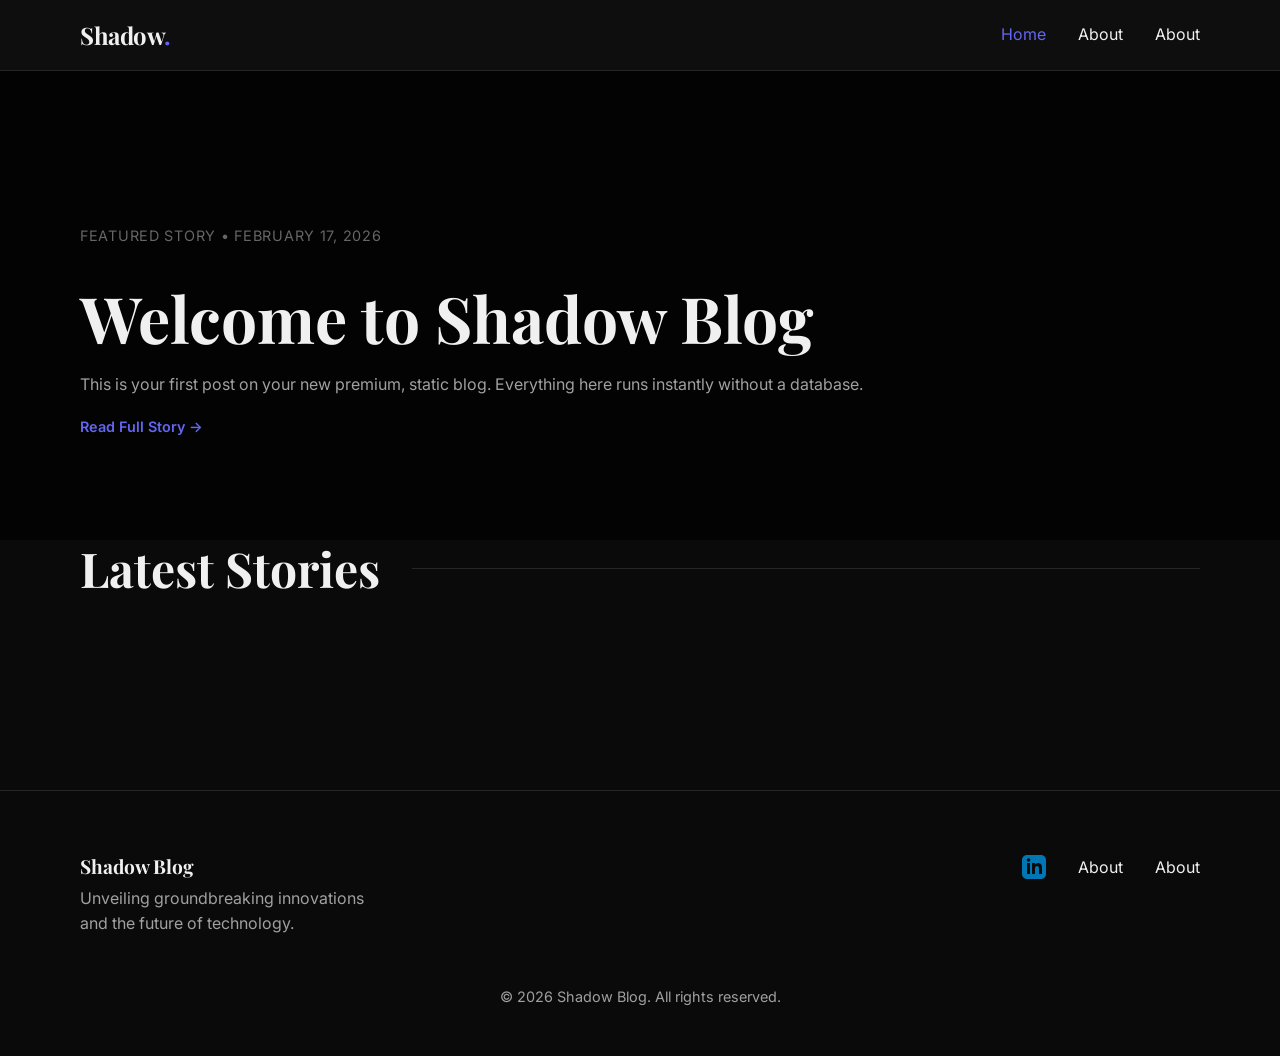
==== public/index.html @ 0c50e8e6 "Remove Admin Panel and cleanup legacy files for security" ====
<!DOCTYPE html>
<html lang="en">

<head>
    <meta charset="UTF-8">
    <meta name="viewport" content="width=device-width, initial-scale=1.0">
    <title>Shadow Blog | Premium Tech Insights</title>
    <meta name="description"
        content="A premium tech magazine featuring the latest insights on software development, design, and innovation.">

    <!-- Google Fonts -->
    <link rel="preconnect" href="https://fonts.googleapis.com">
    <link rel="preconnect" href="https://fonts.gstatic.com" crossorigin>
    <link
        href="https://fonts.googleapis.com/css2?family=Inter:wght@300;400;500;600&family=Playfair+Display:wght@400;600;700&display=swap"
        rel="stylesheet">

    <!-- Styles -->
    <link rel="stylesheet" href="css/styles.css">
    <link rel="icon" type="image/svg+xml" href="assets/logo.svg">
</head>

<body>

    <!-- Navigation -->
    <nav class="navbar">
        <div class="container nav-container">
            <a href="index.html" class="logo">Shadow<span class="accent">.</span></a>

            <button class="mobile-menu-btn" aria-label="Toggle menu">
                <span></span>
                <span></span>
                <span></span>
            </button>

            <ul class="nav-links">
                <li><a href="index.html" class="active">Home</a></li>
                <li><a href="about.html">About</a></li>
                <li><a href="about.html">About</a></li>
            </ul>
        </div>
    </nav>

    <!-- Hero Section (Featured Post) -->
    <header class="hero" id="hero-section">
        <!-- Content injected by JS -->
        <div class="container hero-placeholder">
            <div class="skeleton-hero"></div>
        </div>
    </header>

    <!-- Main Content -->
    <main class="container">
        <div class="section-header">
            <h2>Latest Stories</h2>
            <div class="divider"></div>
        </div>

        <div class="posts-grid" id="posts-grid">
            <!-- Posts injected by JS -->
            <div class="skeleton-card"></div>
            <div class="skeleton-card"></div>
            <div class="skeleton-card"></div>
        </div>
    </main>

    <!-- Footer -->
    <footer>
        <div class="container footer-content">
            <div class="footer-brand">
                <h3>Shadow Blog</h3>
                <p style="max-width: 300px;">Unveiling groundbreaking innovations and the future of technology.</p>
            </div>
            <div class="footer-links" style="align-items: center;">
                <a href="https://www.linkedin.com/in/king-chris-a3b8aa333" target="_blank"
                    aria-label="LinkedIn Profile">
                    <img src="assets/linkedin.svg" alt="LinkedIn" style="width: 24px; height: 24px;">
                </a>
                <a href="about.html">About</a>
                <a href="about.html">About</a>
            </div>
        </div>
        <div class="footer-bottom">
            <p>&copy; 2026 Shadow Blog. All rights reserved.</p>
        </div>
    </footer>

    <!-- Scripts -->
    <script src="js/main.js"></script>
</body>

</html>
---- public/css/styles.css ----
/* 
========================================
   Shadow Blog - Premium Design System
========================================
*/

:root {
    /* Colors - Slick Dark Mode */
    --bg-primary: #0a0a0a;
    /* Darker, deeper black */
    --bg-secondary: #141414;
    --bg-card: #111111;

    --text-primary: #f0f0f0;
    /* Brighter white */
    --text-secondary: #a0a0a0;
    /* Crisp gray */
    --text-muted: #666666;

    --accent: #6366f1;
    /* Modern Indigo/Blurple */
    --accent-hover: #818cf8;

    --border-color: #262626;

    /* Typography */
    --font-heading: 'Playfair Display', serif;
    --font-body: 'Inter', sans-serif;

    /* Spacing */
    --container-max: 1200px;
    --spacing-xs: 0.5rem;
    /* 8px */
    --spacing-sm: 1rem;
    /* 16px */
    --spacing-md: 2rem;
    /* 32px */
    --spacing-lg: 4rem;
    /* 64px */
    --spacing-xl: 8rem;
    /* 128px */

    /* Transitions */
    --transition-fast: 0.2s ease;
    --transition-smooth: 0.4s cubic-bezier(0.16, 1, 0.3, 1);
}

/* Reset & Base */
*,
*::before,
*::after {
    box-sizing: border-box;
    margin: 0;
    padding: 0;
}

body {
    background-color: var(--bg-primary);
    color: var(--text-primary);
    font-family: var(--font-body);
    line-height: 1.6;
    -webkit-font-smoothing: antialiased;
}

img {
    max-width: 100%;
    display: block;
}

a {
    text-decoration: none;
    color: inherit;
    transition: color var(--transition-fast);
}

ul {
    list-style: none;
}

/* Typography */
h1,
h2,
h3,
h4,
h5,
h6 {
    font-family: var(--font-heading);
    font-weight: 700;
    line-height: 1.2;
    color: var(--text-primary);
}

h1 {
    font-size: clamp(2.5rem, 5vw, 4rem);
}

h2 {
    font-size: clamp(2rem, 4vw, 3rem);
}

h3 {
    font-size: 1.5rem;
}

p {
    color: var(--text-secondary);
    margin-bottom: var(--spacing-sm);
}

/* Layout */
.container {
    width: 90%;
    max-width: var(--container-max);
    margin: 0 auto;
    padding: 0 var(--spacing-sm);
}

/* Navigation */
.navbar {
    position: fixed;
    top: 0;
    left: 0;
    width: 100%;
    background: rgba(15, 15, 15, 0.95);
    backdrop-filter: blur(10px);
    border-bottom: 1px solid var(--border-color);
    z-index: 1000;
    padding: var(--spacing-sm) 0;
}

.nav-container {
    display: flex;
    justify-content: space-between;
    align-items: center;
}

.logo {
    font-family: var(--font-heading);
    font-size: 1.5rem;
    font-weight: 700;
    letter-spacing: -0.02em;
}

.logo .accent {
    color: var(--accent);
}

.nav-links {
    display: flex;
    gap: var(--spacing-md);
    align-items: center;
}

.nav-links a:hover,
.nav-links a.active {
    color: var(--accent);
}

.btn-primary {
    background: var(--accent);
    color: white;
    padding: 0.6rem 1.2rem;
    border-radius: 4px;
    font-weight: 500;
    font-size: 0.9rem;
    transition: background var(--transition-fast);
}

.btn-primary:hover {
    background: var(--accent-hover);
    color: white;
}

/* Mobile Menu */
.mobile-menu-btn {
    display: none;
    background: none;
    border: none;
    cursor: pointer;
    flex-direction: column;
    gap: 6px;
}

.mobile-menu-btn span {
    display: block;
    width: 24px;
    height: 2px;
    background-color: var(--text-primary);
}

/* Hero Section */
.hero {
    padding: calc(var(--spacing-xl) + 60px) 0 var(--spacing-lg);
    min-height: 60vh;
    display: flex;
    align-items: center;
}

.hero-content h1 {
    margin-bottom: var(--spacing-sm);
}

.hero-meta {
    font-size: 0.9rem;
    color: var(--text-muted);
    margin-bottom: var(--spacing-md);
    text-transform: uppercase;
    letter-spacing: 0.05em;
}

/* Posts Grid */
.section-header {
    margin-bottom: var(--spacing-lg);
    display: flex;
    align-items: center;
    gap: var(--spacing-md);
}

.divider {
    height: 1px;
    background: var(--border-color);
    flex-grow: 1;
}

.posts-grid {
    display: grid;
    grid-template-columns: repeat(auto-fill, minmax(320px, 1fr));
    gap: var(--spacing-md);
    margin-bottom: var(--spacing-xl);
}

/* Post Card */
.post-card {
    background: var(--bg-card);
    border: 1px solid var(--border-color);
    border-radius: 8px;
    overflow: hidden;
    transition: transform var(--transition-smooth), box-shadow var(--transition-smooth);
    display: flex;
    flex-direction: column;
    height: 100%;
}

.post-card:hover {
    transform: translateY(-5px);
    box-shadow: 0 10px 30px rgba(0, 0, 0, 0.5);
    border-color: var(--accent);
}

.post-image-container {
    padding-top: 56.25%;
    /* 16:9 Aspect Ratio */
    position: relative;
    overflow: hidden;
}

.post-image {
    position: absolute;
    top: 0;
    left: 0;
    width: 100%;
    height: 100%;
    object-fit: cover;
    transition: transform var(--transition-smooth);
}

.post-card:hover .post-image {
    transform: scale(1.05);
}

.post-content {
    padding: var(--spacing-md);
    flex-grow: 1;
    display: flex;
    flex-direction: column;
}

.post-date {
    font-size: 0.8rem;
    color: var(--text-muted);
    margin-bottom: var(--spacing-xs);
}

.post-title {
    font-size: 1.4rem;
    margin-bottom: var(--spacing-sm);
    line-height: 1.3;
}

.post-excerpt {
    font-size: 0.95rem;
    color: var(--text-secondary);
    margin-bottom: var(--spacing-md);
    display: -webkit-box;
    -webkit-line-clamp: 3;
    line-clamp: 3;
    -webkit-box-orient: vertical;
    overflow: hidden;
    flex-grow: 1;
}

.read-more {
    font-weight: 600;
    font-size: 0.9rem;
    color: var(--accent);
    display: inline-flex;
    align-items: center;
    gap: 4px;
}

.read-more::after {
    content: '→';
    transition: transform var(--transition-fast);
}

.read-more:hover::after {
    transform: translateX(4px);
}

/* Footer */
footer {
    border-top: 1px solid var(--border-color);
    padding: var(--spacing-lg) 0 var(--spacing-md);
    margin-top: auto;
}

.footer-content {
    display: flex;
    justify-content: space-between;
    align-items: flex-start;
    margin-bottom: var(--spacing-md);
}

.footer-brand h3 {
    font-size: 1.2rem;
    margin-bottom: var(--spacing-xs);
}

.footer-links {
    display: flex;
    gap: var(--spacing-md);
}

.footer-bottom {
    text-align: center;
    color: var(--text-muted);
    font-size: 0.9rem;
    margin-top: var(--spacing-md);
}

/* Loading Skeletons */
.skeleton-card {
    height: 400px;
    background: linear-gradient(90deg, var(--bg-card) 25%, var(--bg-secondary) 50%, var(--bg-card) 75%);
    background-size: 200% 100%;
    animation: loading 1.5s infinite;
    border-radius: 8px;
}

@keyframes loading {
    0% {
        background-position: 200% 0;
    }

    100% {
        background-position: -200% 0;
    }
}

/* Form Styles (Shared) */
.form-group {
    margin-bottom: var(--spacing-md);
}

.form-label {
    display: block;
    margin-bottom: var(--spacing-xs);
    color: var(--text-secondary);
    font-size: 0.9rem;
}

.form-input,
.form-textarea {
    width: 100%;
    background: var(--bg-secondary);
    border: 1px solid var(--border-color);
    padding: var(--spacing-sm);
    color: var(--text-primary);
    border-radius: 4px;
    font-family: var(--font-body);
    font-size: 1rem;
    transition: border-color var(--transition-fast);
}

.form-input:focus,
.form-textarea:focus {
    outline: none;
    border-color: var(--accent);
}

/* Responsive */
@media (max-width: 768px) {
    .nav-links {
        display: none;
        /* Hide for now, JS will toggle */
        position: absolute;
        top: 100%;
        left: 0;
        width: 100%;
        background: var(--bg-card);
        flex-direction: column;
        padding: var(--spacing-md);
        border-bottom: 1px solid var(--border-color);
    }

    .nav-links.open {
        display: flex;
    }

    .mobile-menu-btn {
        display: flex;
    }

    h1 {
        font-size: 2.5rem;
    }
}
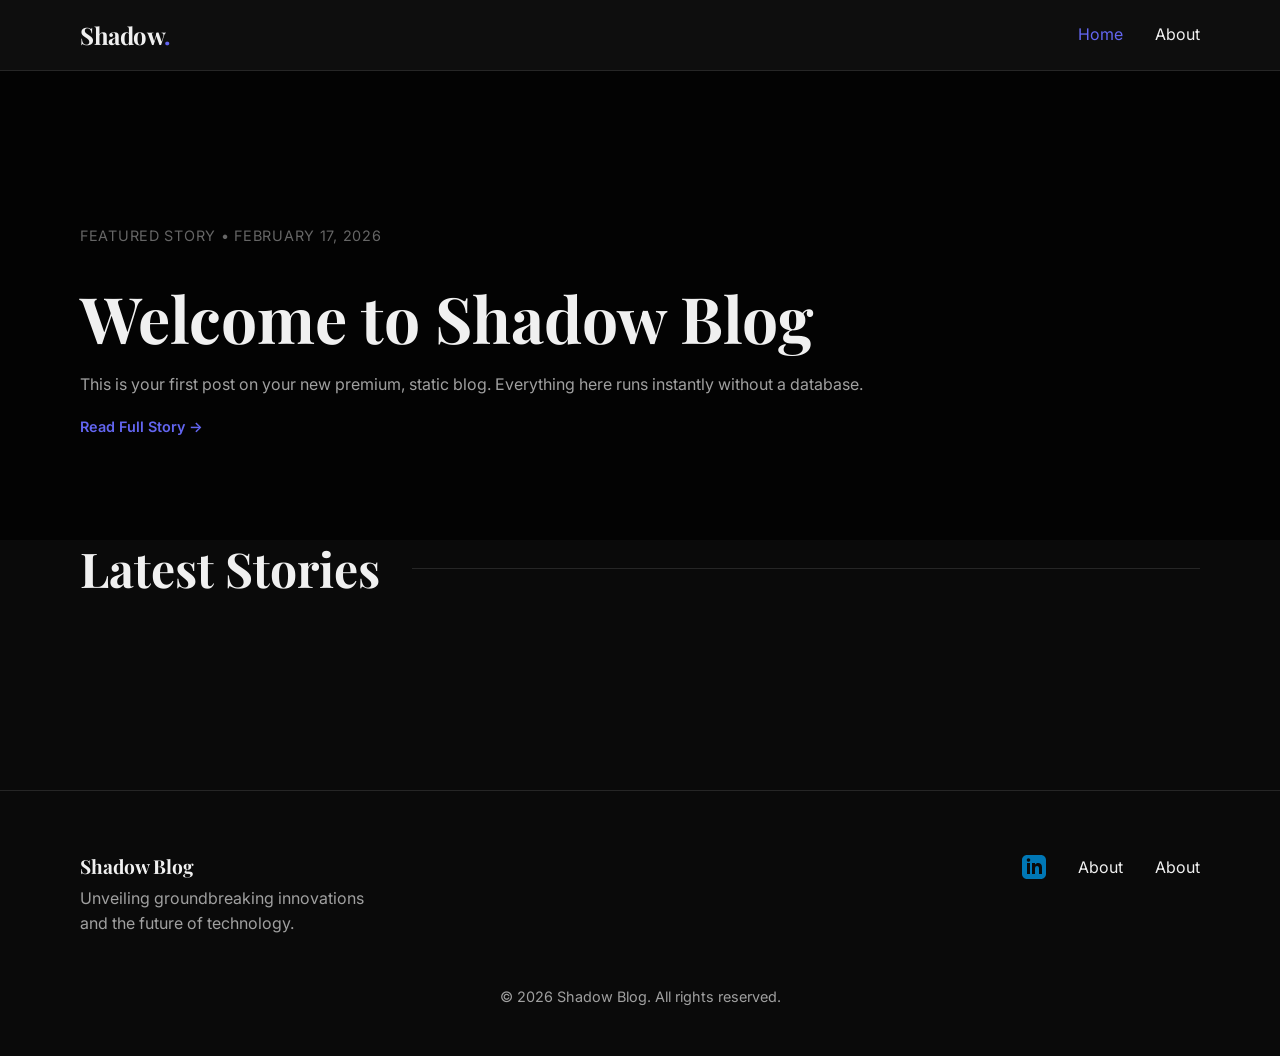
==== commit ea915bb4: "Fix duplicate navigation links" ====
--- a/public/index.html
+++ b/public/index.html
@@ -35,7 +35,6 @@
 
             <ul class="nav-links">
                 <li><a href="index.html" class="active">Home</a></li>
-                <li><a href="about.html">About</a></li>
                 <li><a href="about.html">About</a></li>
             </ul>
         </div>
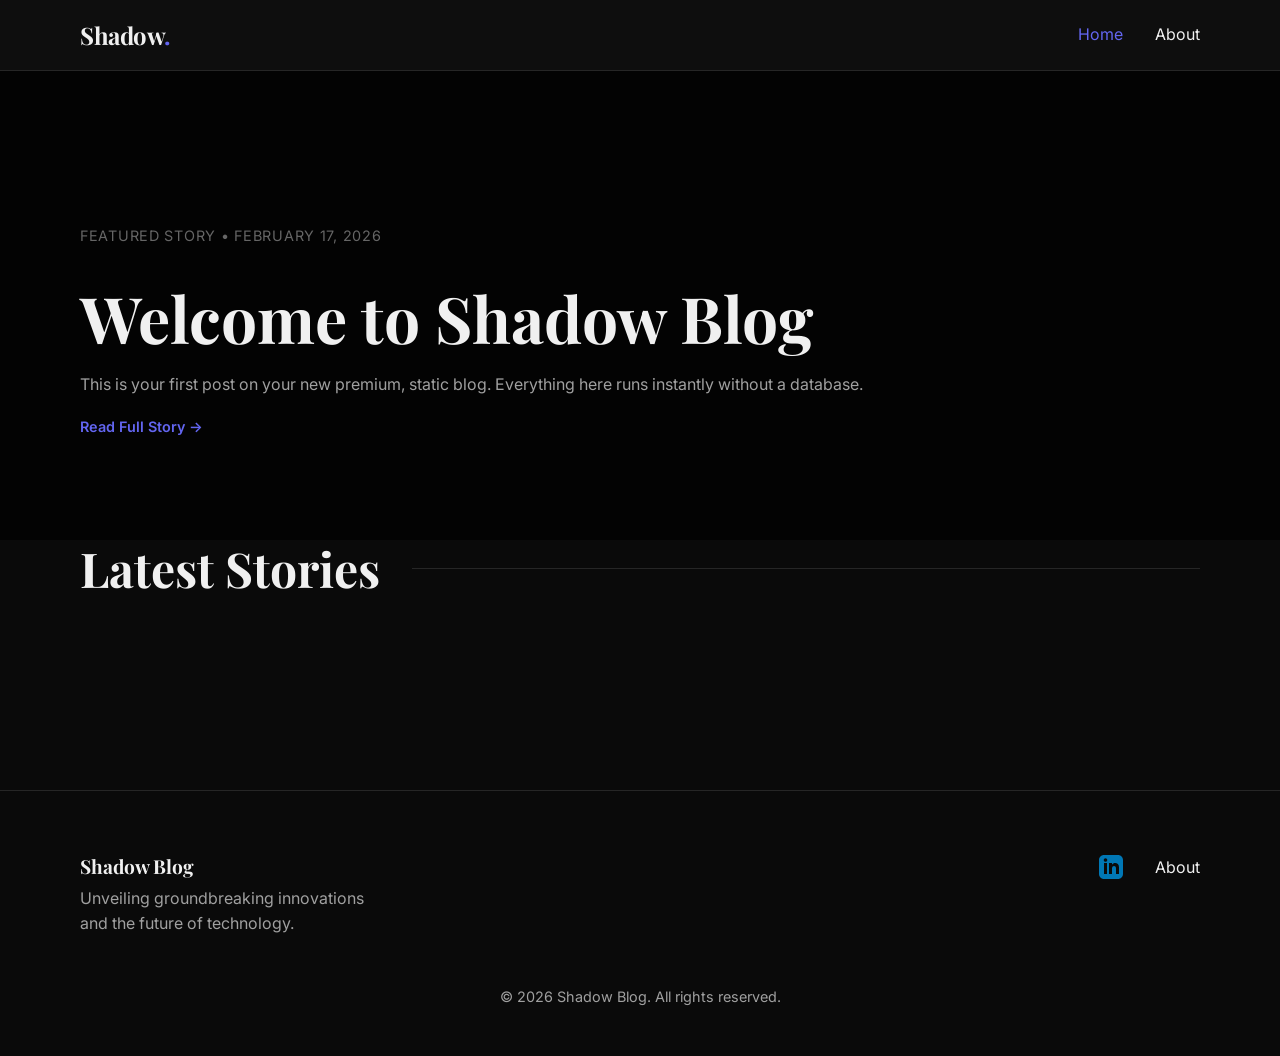
==== commit dec34df1: "Fix duplicate footer links" ====
--- a/public/index.html
+++ b/public/index.html
@@ -76,7 +76,6 @@
                     <img src="assets/linkedin.svg" alt="LinkedIn" style="width: 24px; height: 24px;">
                 </a>
                 <a href="about.html">About</a>
-                <a href="about.html">About</a>
             </div>
         </div>
         <div class="footer-bottom">
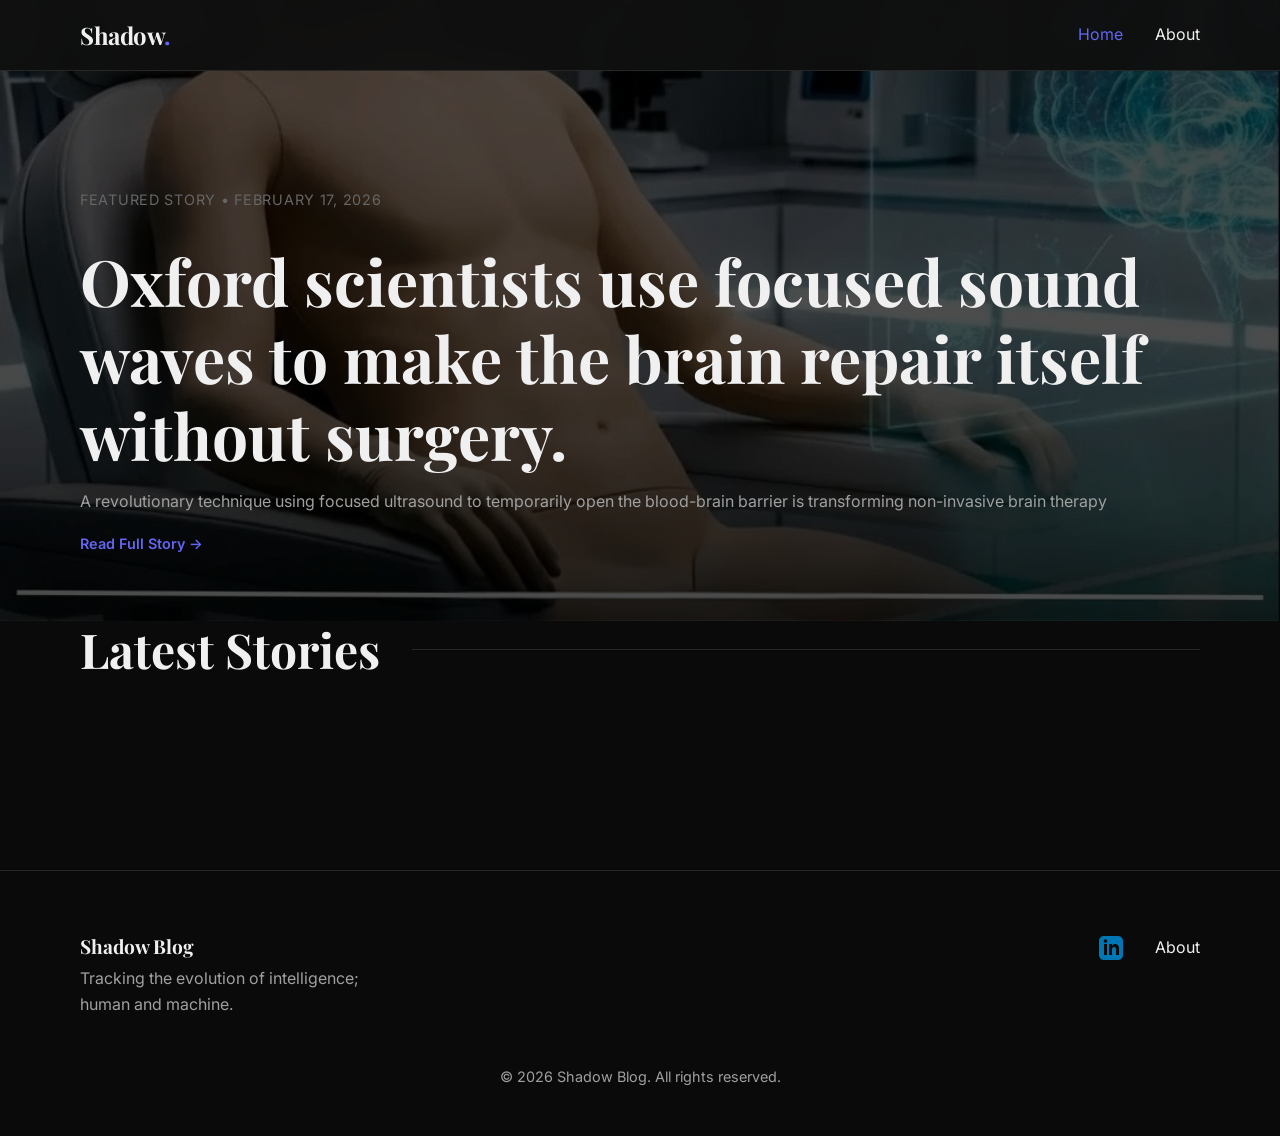
==== commit c9fc1b3c: "Update About page content and blog tagline" ====
--- a/public/index.html
+++ b/public/index.html
@@ -68,7 +68,7 @@
         <div class="container footer-content">
             <div class="footer-brand">
                 <h3>Shadow Blog</h3>
-                <p style="max-width: 300px;">Unveiling groundbreaking innovations and the future of technology.</p>
+                <p style="max-width: 300px;">Tracking the evolution of intelligence; human and machine.</p>
             </div>
             <div class="footer-links" style="align-items: center;">
                 <a href="https://www.linkedin.com/in/king-chris-a3b8aa333" target="_blank"
--- a/public/css/styles.css
+++ b/public/css/styles.css
@@ -23,9 +23,16 @@
 
     --border-color: #262626;
 
+    /* Vibrant Story Mode Colors */
+    --post-text: #e2e8f0;
+    /* Soft Blue-Gray-White */
+    --post-heading-gradient: linear-gradient(135deg, #f0f0f0 0%, #a5b4fc 100%);
+    --post-subtitle-color: #94a3b8;
+
     /* Typography */
     --font-heading: 'Playfair Display', serif;
     --font-body: 'Inter', sans-serif;
+    --font-mono: 'JetBrains Mono', monospace;
 
     /* Spacing */
     --container-max: 1200px;
@@ -105,6 +112,26 @@
 p {
     color: var(--text-secondary);
     margin-bottom: var(--spacing-sm);
+    font-weight: 400;
+}
+
+/* Post Header Specifics */
+.post-subtitle {
+    font-size: 1.25rem;
+    color: var(--post-subtitle-color);
+    margin-top: 1.5rem;
+    line-height: 1.6;
+    font-weight: 300;
+    font-style: italic;
+    max-width: 90%;
+}
+
+.post-header h1 {
+    background: var(--post-heading-gradient);
+    -webkit-background-clip: text;
+    background-clip: text;
+    -webkit-text-fill-color: transparent;
+    margin-top: 1rem;
 }
 
 /* Layout */
@@ -315,6 +342,109 @@
 
 .read-more:hover::after {
     transform: translateX(4px);
+}
+
+/* Article Content Support (Tyogrpahy & Tables) */
+.post-content h2 {
+    margin-top: var(--spacing-lg);
+    margin-bottom: var(--spacing-sm);
+    font-size: 2.2rem;
+    background: var(--post-heading-gradient);
+    -webkit-background-clip: text;
+    background-clip: text;
+    -webkit-text-fill-color: transparent;
+}
+
+.post-content h3 {
+    margin-top: var(--spacing-md);
+    margin-bottom: var(--spacing-sm);
+    font-size: 1.6rem;
+    color: var(--accent);
+    letter-spacing: -0.01em;
+}
+
+.post-content p {
+    margin-bottom: 1.5rem;
+    line-height: 1.9;
+    font-size: 1.2rem;
+    color: var(--post-text);
+    text-align: justify;
+    hyphens: auto;
+}
+
+.post-content strong {
+    color: #fff;
+    font-weight: 600;
+}
+
+.post-content ul,
+.post-content ol {
+    margin-bottom: var(--spacing-md);
+    padding-left: var(--spacing-md);
+    color: var(--text-secondary);
+    list-style: disc;
+}
+
+.post-content li {
+    margin-bottom: 0.5rem;
+}
+
+.post-content a {
+    color: var(--accent);
+    text-decoration: underline;
+    text-underline-offset: 4px;
+}
+
+.post-content blockquote {
+    border-left: 4px solid var(--accent);
+    padding-left: var(--spacing-md);
+    margin: var(--spacing-md) 0;
+    font-style: italic;
+    color: var(--text-primary);
+}
+
+/* Table Styles */
+.table-container {
+    width: 100%;
+    overflow-x: auto;
+    margin: var(--spacing-md) 0;
+    border: 1px solid var(--border-color);
+    border-radius: 8px;
+    background: var(--bg-card);
+}
+
+table {
+    width: 100%;
+    border-collapse: collapse;
+    min-width: 600px;
+    /* Ensure it scrolls on mobile */
+}
+
+th,
+td {
+    padding: var(--spacing-sm);
+    text-align: left;
+    border-bottom: 1px solid var(--border-color);
+}
+
+th {
+    background-color: var(--bg-secondary);
+    color: var(--text-primary);
+    font-weight: 600;
+}
+
+td {
+    color: var(--text-secondary);
+    font-size: 0.95rem;
+    vertical-align: top;
+}
+
+tr:last-child td {
+    border-bottom: none;
+}
+
+tr:hover td {
+    background-color: rgba(255, 255, 255, 0.02);
 }
 
 /* Footer */
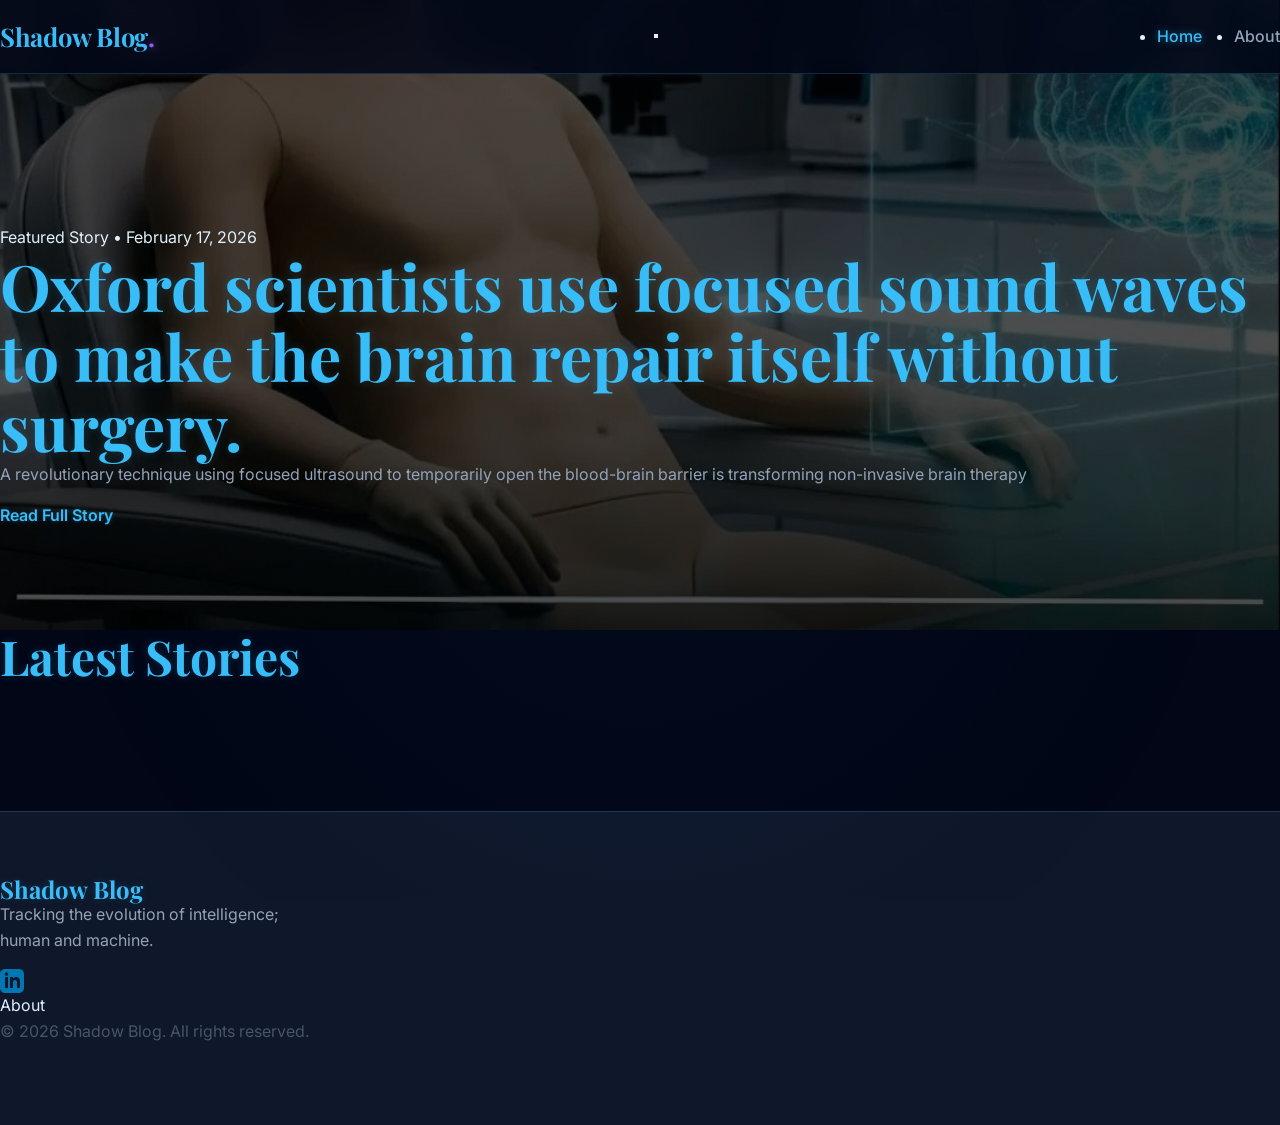
==== commit 6e6f9f80: "Identity & Aesthetic: Rename to Shadow Blog and inject Neo-Futuristic Neo theme" ====
--- a/public/index.html
+++ b/public/index.html
@@ -25,7 +25,7 @@
     <!-- Navigation -->
     <nav class="navbar">
         <div class="container nav-container">
-            <a href="index.html" class="logo">Shadow<span class="accent">.</span></a>
+            <a href="index.html" class="logo">Shadow Blog<span class="accent">.</span></a>
 
             <button class="mobile-menu-btn" aria-label="Toggle menu">
                 <span></span>
--- a/public/css/styles.css
+++ b/public/css/styles.css
@@ -1,33 +1,37 @@
 /* 
 ========================================
-   Shadow Blog - Premium Design System
+   Shadow Blog - Neo-Futuristic Design System
 ========================================
 */
 
 :root {
-    /* Colors - Slick Dark Mode */
-    --bg-primary: #0a0a0a;
-    /* Darker, deeper black */
-    --bg-secondary: #141414;
-    --bg-card: #111111;
-
-    --text-primary: #f0f0f0;
-    /* Brighter white */
-    --text-secondary: #a0a0a0;
-    /* Crisp gray */
-    --text-muted: #666666;
-
-    --accent: #6366f1;
-    /* Modern Indigo/Blurple */
-    --accent-hover: #818cf8;
-
-    --border-color: #262626;
+    /* Colors - Deep Space & Neon */
+    --bg-primary: #020617;
+    /* Deep Navy Black */
+    --bg-secondary: #0f172a;
+    --bg-card: #1e293b;
+
+    /* Text - Glowing Cyans & Purples */
+    --text-primary: #e0f2fe;
+    /* Very Light Cyan (Replaces white) */
+    --text-neon: #38bdf8;
+    /* Vibrant Neon Cyan */
+    --text-secondary: #94a3b8;
+    --text-muted: #475569;
+
+    --accent: #8b5cf6;
+    /* Electric Violet */
+    --accent-hover: #a78bfa;
+    --accent-glow: 0 0 15px rgba(139, 92, 246, 0.4);
+
+    --border-color: #1e293b;
+    --neon-border: 1px solid rgba(56, 189, 248, 0.2);
 
     /* Vibrant Story Mode Colors */
-    --post-text: #e2e8f0;
-    /* Soft Blue-Gray-White */
-    --post-heading-gradient: linear-gradient(135deg, #f0f0f0 0%, #a5b4fc 100%);
-    --post-subtitle-color: #94a3b8;
+    --post-text: #bae6fd;
+    /* Light Cyan Blue */
+    --post-heading-gradient: linear-gradient(135deg, #38bdf8 0%, #8b5cf6 100%);
+    --post-subtitle-color: #7dd3fc;
 
     /* Typography */
     --font-heading: 'Playfair Display', serif;
@@ -37,15 +41,10 @@
     /* Spacing */
     --container-max: 1200px;
     --spacing-xs: 0.5rem;
-    /* 8px */
     --spacing-sm: 1rem;
-    /* 16px */
     --spacing-md: 2rem;
-    /* 32px */
     --spacing-lg: 4rem;
-    /* 64px */
     --spacing-xl: 8rem;
-    /* 128px */
 
     /* Transitions */
     --transition-fast: 0.2s ease;
@@ -67,6 +66,20 @@
     font-family: var(--font-body);
     line-height: 1.6;
     -webkit-font-smoothing: antialiased;
+    overflow-x: hidden;
+}
+
+/* Add a subtle scanline or noise effect for texture */
+body::before {
+    content: "";
+    position: fixed;
+    top: 0;
+    left: 0;
+    width: 100vw;
+    height: 100vh;
+    background: radial-gradient(circle at 50% 50%, rgba(56, 189, 248, 0.03) 0%, transparent 80%);
+    pointer-events: none;
+    z-index: 1;
 }
 
 img {
@@ -77,24 +90,18 @@
 a {
     text-decoration: none;
     color: inherit;
-    transition: color var(--transition-fast);
-}
-
-ul {
-    list-style: none;
+    transition: all var(--transition-fast);
 }
 
 /* Typography */
 h1,
 h2,
-h3,
-h4,
-h5,
-h6 {
+h3 {
     font-family: var(--font-heading);
     font-weight: 700;
-    line-height: 1.2;
-    color: var(--text-primary);
+    line-height: 1.1;
+    color: var(--text-neon);
+    text-shadow: 0 0 10px rgba(56, 189, 248, 0.2);
 }
 
 h1 {
@@ -115,7 +122,72 @@
     font-weight: 400;
 }
 
-/* Post Header Specifics */
+/* Navigation */
+.navbar {
+    position: fixed;
+    top: 0;
+    left: 0;
+    width: 100%;
+    background: rgba(2, 6, 23, 0.85);
+    backdrop-filter: blur(12px);
+    border-bottom: var(--neon-border);
+    z-index: 1000;
+    padding: var(--spacing-sm) 0;
+}
+
+.nav-container {
+    display: flex;
+    justify-content: space-between;
+    align-items: center;
+}
+
+.logo {
+    font-family: var(--font-heading);
+    font-size: 1.6rem;
+    font-weight: 700;
+    color: var(--text-neon);
+    letter-spacing: -0.01em;
+}
+
+.logo .accent {
+    color: var(--accent);
+    text-shadow: 0 0 10px var(--accent);
+}
+
+.nav-links {
+    display: flex;
+    gap: var(--spacing-md);
+    align-items: center;
+}
+
+.nav-links a {
+    color: var(--text-secondary);
+    font-weight: 500;
+}
+
+.nav-links a:hover,
+.nav-links a.active {
+    color: var(--text-neon);
+    text-shadow: 0 0 8px rgba(56, 189, 248, 0.5);
+}
+
+/* Hero Section */
+.hero {
+    padding: calc(var(--spacing-xl) + 60px) 0 var(--spacing-lg);
+    min-height: 70vh;
+    display: flex;
+    align-items: center;
+}
+
+.post-header h1 {
+    background: var(--post-heading-gradient);
+    -webkit-background-clip: text;
+    background-clip: text;
+    -webkit-text-fill-color: transparent;
+    text-shadow: none;
+    /* Gradient handles glow */
+}
+
 .post-subtitle {
     font-size: 1.25rem;
     color: var(--post-subtitle-color);
@@ -126,129 +198,7 @@
     max-width: 90%;
 }
 
-.post-header h1 {
-    background: var(--post-heading-gradient);
-    -webkit-background-clip: text;
-    background-clip: text;
-    -webkit-text-fill-color: transparent;
-    margin-top: 1rem;
-}
-
-/* Layout */
-.container {
-    width: 90%;
-    max-width: var(--container-max);
-    margin: 0 auto;
-    padding: 0 var(--spacing-sm);
-}
-
-/* Navigation */
-.navbar {
-    position: fixed;
-    top: 0;
-    left: 0;
-    width: 100%;
-    background: rgba(15, 15, 15, 0.95);
-    backdrop-filter: blur(10px);
-    border-bottom: 1px solid var(--border-color);
-    z-index: 1000;
-    padding: var(--spacing-sm) 0;
-}
-
-.nav-container {
-    display: flex;
-    justify-content: space-between;
-    align-items: center;
-}
-
-.logo {
-    font-family: var(--font-heading);
-    font-size: 1.5rem;
-    font-weight: 700;
-    letter-spacing: -0.02em;
-}
-
-.logo .accent {
-    color: var(--accent);
-}
-
-.nav-links {
-    display: flex;
-    gap: var(--spacing-md);
-    align-items: center;
-}
-
-.nav-links a:hover,
-.nav-links a.active {
-    color: var(--accent);
-}
-
-.btn-primary {
-    background: var(--accent);
-    color: white;
-    padding: 0.6rem 1.2rem;
-    border-radius: 4px;
-    font-weight: 500;
-    font-size: 0.9rem;
-    transition: background var(--transition-fast);
-}
-
-.btn-primary:hover {
-    background: var(--accent-hover);
-    color: white;
-}
-
-/* Mobile Menu */
-.mobile-menu-btn {
-    display: none;
-    background: none;
-    border: none;
-    cursor: pointer;
-    flex-direction: column;
-    gap: 6px;
-}
-
-.mobile-menu-btn span {
-    display: block;
-    width: 24px;
-    height: 2px;
-    background-color: var(--text-primary);
-}
-
-/* Hero Section */
-.hero {
-    padding: calc(var(--spacing-xl) + 60px) 0 var(--spacing-lg);
-    min-height: 60vh;
-    display: flex;
-    align-items: center;
-}
-
-.hero-content h1 {
-    margin-bottom: var(--spacing-sm);
-}
-
-.hero-meta {
-    font-size: 0.9rem;
-    color: var(--text-muted);
-    margin-bottom: var(--spacing-md);
-    text-transform: uppercase;
-    letter-spacing: 0.05em;
-}
-
 /* Posts Grid */
-.section-header {
-    margin-bottom: var(--spacing-lg);
-    display: flex;
-    align-items: center;
-    gap: var(--spacing-md);
-}
-
-.divider {
-    height: 1px;
-    background: var(--border-color);
-    flex-grow: 1;
-}
-
 .posts-grid {
     display: grid;
     grid-template-columns: repeat(auto-fill, minmax(320px, 1fr));
@@ -260,298 +210,99 @@
 .post-card {
     background: var(--bg-card);
     border: 1px solid var(--border-color);
-    border-radius: 8px;
+    border-radius: 12px;
     overflow: hidden;
-    transition: transform var(--transition-smooth), box-shadow var(--transition-smooth);
+    transition: all var(--transition-smooth);
     display: flex;
     flex-direction: column;
     height: 100%;
 }
 
 .post-card:hover {
-    transform: translateY(-5px);
-    box-shadow: 0 10px 30px rgba(0, 0, 0, 0.5);
-    border-color: var(--accent);
-}
-
-.post-image-container {
-    padding-top: 56.25%;
-    /* 16:9 Aspect Ratio */
-    position: relative;
-    overflow: hidden;
-}
-
-.post-image {
-    position: absolute;
-    top: 0;
-    left: 0;
-    width: 100%;
-    height: 100%;
-    object-fit: cover;
-    transition: transform var(--transition-smooth);
-}
-
-.post-card:hover .post-image {
-    transform: scale(1.05);
+    transform: translateY(-8px);
+    border-color: var(--text-neon);
+    box-shadow: 0 10px 40px rgba(56, 189, 248, 0.15);
 }
 
 .post-content {
     padding: var(--spacing-md);
-    flex-grow: 1;
-    display: flex;
-    flex-direction: column;
-}
-
-.post-date {
-    font-size: 0.8rem;
-    color: var(--text-muted);
-    margin-bottom: var(--spacing-xs);
+    background: linear-gradient(180deg, transparent 0%, rgba(15, 23, 42, 0.6) 100%);
 }
 
 .post-title {
-    font-size: 1.4rem;
+    color: var(--text-primary);
+    font-size: 1.5rem;
     margin-bottom: var(--spacing-sm);
-    line-height: 1.3;
-}
-
-.post-excerpt {
-    font-size: 0.95rem;
-    color: var(--text-secondary);
-    margin-bottom: var(--spacing-md);
-    display: -webkit-box;
-    -webkit-line-clamp: 3;
-    line-clamp: 3;
-    -webkit-box-orient: vertical;
-    overflow: hidden;
-    flex-grow: 1;
 }
 
 .read-more {
+    color: var(--text-neon);
     font-weight: 600;
-    font-size: 0.9rem;
-    color: var(--accent);
-    display: inline-flex;
-    align-items: center;
-    gap: 4px;
-}
-
-.read-more::after {
-    content: '→';
-    transition: transform var(--transition-fast);
-}
-
-.read-more:hover::after {
-    transform: translateX(4px);
-}
-
-/* Article Content Support (Tyogrpahy & Tables) */
+    text-shadow: 0 0 5px rgba(56, 189, 248, 0.3);
+}
+
+/* Article Content Support */
 .post-content h2 {
     margin-top: var(--spacing-lg);
     margin-bottom: var(--spacing-sm);
-    font-size: 2.2rem;
+    font-size: 2.22rem;
     background: var(--post-heading-gradient);
     -webkit-background-clip: text;
     background-clip: text;
     -webkit-text-fill-color: transparent;
 }
 
-.post-content h3 {
-    margin-top: var(--spacing-md);
-    margin-bottom: var(--spacing-sm);
-    font-size: 1.6rem;
-    color: var(--accent);
-    letter-spacing: -0.01em;
-}
-
 .post-content p {
     margin-bottom: 1.5rem;
-    line-height: 1.9;
-    font-size: 1.2rem;
+    line-height: 2;
+    font-size: 1.25rem;
     color: var(--post-text);
     text-align: justify;
-    hyphens: auto;
 }
 
 .post-content strong {
-    color: #fff;
+    color: var(--text-neon);
     font-weight: 600;
 }
 
-.post-content ul,
-.post-content ol {
-    margin-bottom: var(--spacing-md);
-    padding-left: var(--spacing-md);
-    color: var(--text-secondary);
-    list-style: disc;
-}
-
-.post-content li {
-    margin-bottom: 0.5rem;
-}
-
-.post-content a {
-    color: var(--accent);
-    text-decoration: underline;
-    text-underline-offset: 4px;
-}
-
-.post-content blockquote {
-    border-left: 4px solid var(--accent);
-    padding-left: var(--spacing-md);
-    margin: var(--spacing-md) 0;
-    font-style: italic;
-    color: var(--text-primary);
-}
-
-/* Table Styles */
+/* Table Styles - Cyber View */
 .table-container {
-    width: 100%;
-    overflow-x: auto;
-    margin: var(--spacing-md) 0;
-    border: 1px solid var(--border-color);
-    border-radius: 8px;
-    background: var(--bg-card);
-}
-
-table {
-    width: 100%;
-    border-collapse: collapse;
-    min-width: 600px;
-    /* Ensure it scrolls on mobile */
-}
-
-th,
+    background: rgba(15, 23, 42, 0.8);
+    border: var(--neon-border);
+    box-shadow: 0 0 20px rgba(0, 0, 0, 0.4);
+}
+
+th {
+    background-color: var(--bg-primary);
+    color: var(--text-neon);
+    border-bottom: var(--neon-border);
+}
+
 td {
-    padding: var(--spacing-sm);
-    text-align: left;
-    border-bottom: 1px solid var(--border-color);
-}
-
-th {
-    background-color: var(--bg-secondary);
-    color: var(--text-primary);
-    font-weight: 600;
-}
-
-td {
-    color: var(--text-secondary);
-    font-size: 0.95rem;
-    vertical-align: top;
-}
-
-tr:last-child td {
-    border-bottom: none;
-}
-
-tr:hover td {
-    background-color: rgba(255, 255, 255, 0.02);
+    color: var(--post-text);
+    border-bottom: 1px solid rgba(255, 255, 255, 0.05);
 }
 
 /* Footer */
 footer {
-    border-top: 1px solid var(--border-color);
-    padding: var(--spacing-lg) 0 var(--spacing-md);
-    margin-top: auto;
-}
-
-.footer-content {
-    display: flex;
-    justify-content: space-between;
-    align-items: flex-start;
-    margin-bottom: var(--spacing-md);
+    background: var(--bg-secondary);
+    border-top: var(--neon-border);
+    padding: var(--spacing-lg) 0;
 }
 
 .footer-brand h3 {
-    font-size: 1.2rem;
-    margin-bottom: var(--spacing-xs);
-}
-
-.footer-links {
-    display: flex;
-    gap: var(--spacing-md);
-}
-
-.footer-bottom {
-    text-align: center;
+    color: var(--text-neon);
+    font-size: 1.5rem;
+}
+
+.footer-bottom p {
     color: var(--text-muted);
-    font-size: 0.9rem;
-    margin-top: var(--spacing-md);
-}
-
-/* Loading Skeletons */
-.skeleton-card {
-    height: 400px;
-    background: linear-gradient(90deg, var(--bg-card) 25%, var(--bg-secondary) 50%, var(--bg-card) 75%);
-    background-size: 200% 100%;
-    animation: loading 1.5s infinite;
-    border-radius: 8px;
-}
-
-@keyframes loading {
-    0% {
-        background-position: 200% 0;
-    }
-
-    100% {
-        background-position: -200% 0;
-    }
-}
-
-/* Form Styles (Shared) */
-.form-group {
-    margin-bottom: var(--spacing-md);
-}
-
-.form-label {
-    display: block;
-    margin-bottom: var(--spacing-xs);
-    color: var(--text-secondary);
-    font-size: 0.9rem;
-}
-
-.form-input,
-.form-textarea {
-    width: 100%;
-    background: var(--bg-secondary);
-    border: 1px solid var(--border-color);
-    padding: var(--spacing-sm);
-    color: var(--text-primary);
-    border-radius: 4px;
-    font-family: var(--font-body);
-    font-size: 1rem;
-    transition: border-color var(--transition-fast);
-}
-
-.form-input:focus,
-.form-textarea:focus {
-    outline: none;
-    border-color: var(--accent);
-}
-
-/* Responsive */
+}
+
+/* Mobile Adjustments */
 @media (max-width: 768px) {
     .nav-links {
-        display: none;
-        /* Hide for now, JS will toggle */
-        position: absolute;
-        top: 100%;
-        left: 0;
-        width: 100%;
         background: var(--bg-card);
-        flex-direction: column;
-        padding: var(--spacing-md);
-        border-bottom: 1px solid var(--border-color);
-    }
-
-    .nav-links.open {
-        display: flex;
-    }
-
-    .mobile-menu-btn {
-        display: flex;
-    }
-
-    h1 {
-        font-size: 2.5rem;
+        border-top: var(--neon-border);
     }
 }
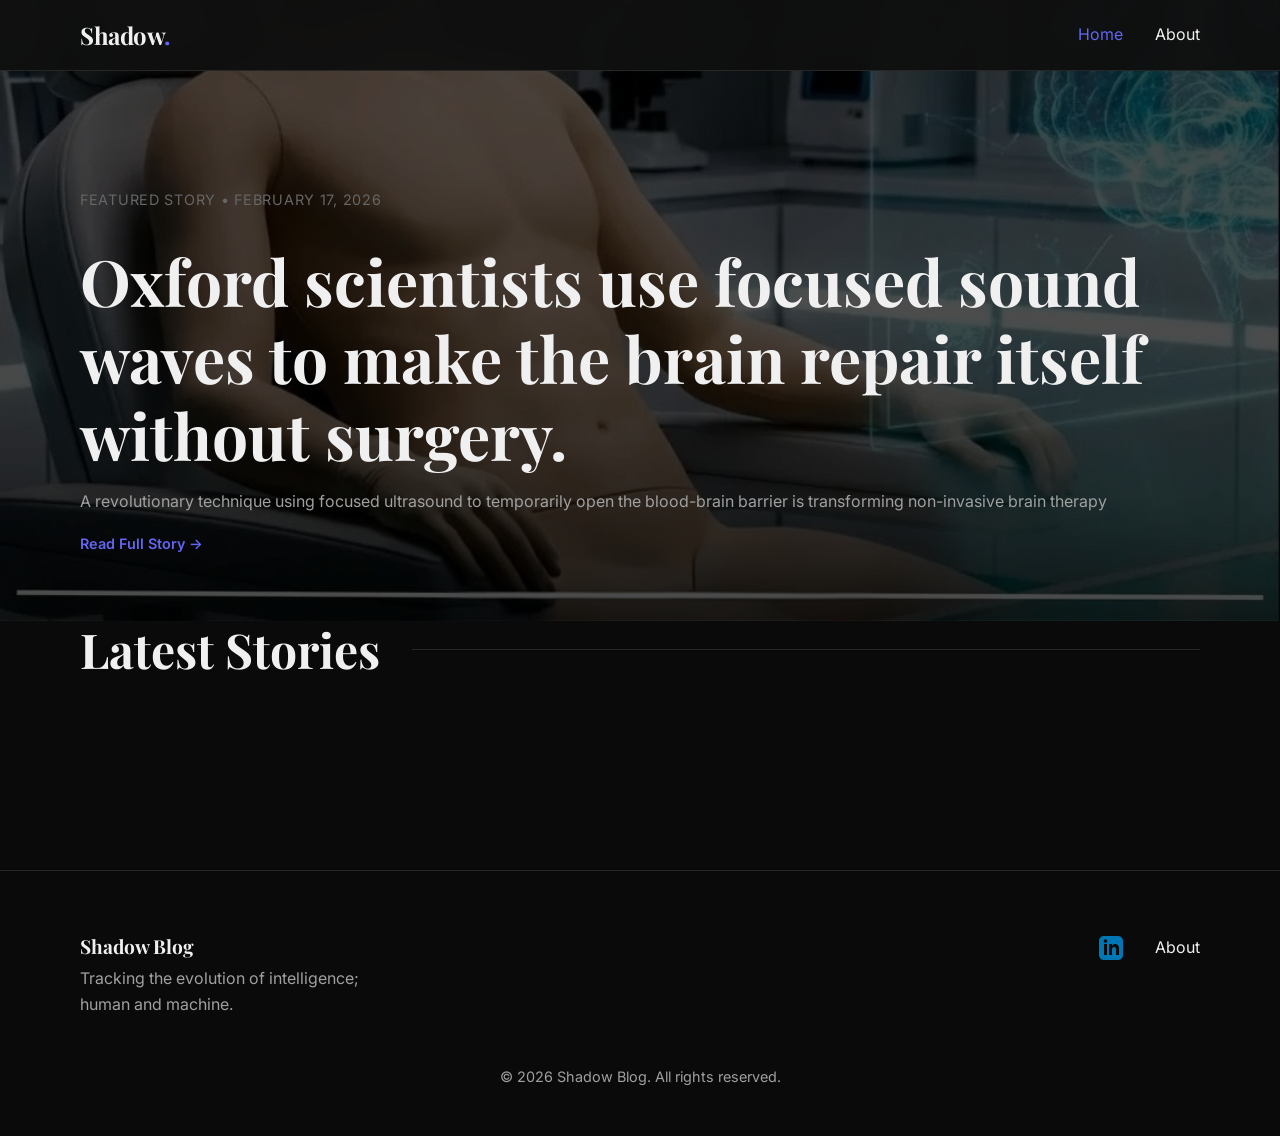
==== commit 014bfb14: "Revert "Identity & Aesthetic: Rename to Shadow Blog and inject Neo-Futuristic Neo theme" This revert" ====
--- a/public/index.html
+++ b/public/index.html
@@ -25,7 +25,7 @@
     <!-- Navigation -->
     <nav class="navbar">
         <div class="container nav-container">
-            <a href="index.html" class="logo">Shadow Blog<span class="accent">.</span></a>
+            <a href="index.html" class="logo">Shadow<span class="accent">.</span></a>
 
             <button class="mobile-menu-btn" aria-label="Toggle menu">
                 <span></span>
--- a/public/css/styles.css
+++ b/public/css/styles.css
@@ -1,37 +1,33 @@
 /* 
 ========================================
-   Shadow Blog - Neo-Futuristic Design System
+   Shadow Blog - Premium Design System
 ========================================
 */
 
 :root {
-    /* Colors - Deep Space & Neon */
-    --bg-primary: #020617;
-    /* Deep Navy Black */
-    --bg-secondary: #0f172a;
-    --bg-card: #1e293b;
-
-    /* Text - Glowing Cyans & Purples */
-    --text-primary: #e0f2fe;
-    /* Very Light Cyan (Replaces white) */
-    --text-neon: #38bdf8;
-    /* Vibrant Neon Cyan */
-    --text-secondary: #94a3b8;
-    --text-muted: #475569;
-
-    --accent: #8b5cf6;
-    /* Electric Violet */
-    --accent-hover: #a78bfa;
-    --accent-glow: 0 0 15px rgba(139, 92, 246, 0.4);
-
-    --border-color: #1e293b;
-    --neon-border: 1px solid rgba(56, 189, 248, 0.2);
+    /* Colors - Slick Dark Mode */
+    --bg-primary: #0a0a0a;
+    /* Darker, deeper black */
+    --bg-secondary: #141414;
+    --bg-card: #111111;
+
+    --text-primary: #f0f0f0;
+    /* Brighter white */
+    --text-secondary: #a0a0a0;
+    /* Crisp gray */
+    --text-muted: #666666;
+
+    --accent: #6366f1;
+    /* Modern Indigo/Blurple */
+    --accent-hover: #818cf8;
+
+    --border-color: #262626;
 
     /* Vibrant Story Mode Colors */
-    --post-text: #bae6fd;
-    /* Light Cyan Blue */
-    --post-heading-gradient: linear-gradient(135deg, #38bdf8 0%, #8b5cf6 100%);
-    --post-subtitle-color: #7dd3fc;
+    --post-text: #e2e8f0;
+    /* Soft Blue-Gray-White */
+    --post-heading-gradient: linear-gradient(135deg, #f0f0f0 0%, #a5b4fc 100%);
+    --post-subtitle-color: #94a3b8;
 
     /* Typography */
     --font-heading: 'Playfair Display', serif;
@@ -41,10 +37,15 @@
     /* Spacing */
     --container-max: 1200px;
     --spacing-xs: 0.5rem;
+    /* 8px */
     --spacing-sm: 1rem;
+    /* 16px */
     --spacing-md: 2rem;
+    /* 32px */
     --spacing-lg: 4rem;
+    /* 64px */
     --spacing-xl: 8rem;
+    /* 128px */
 
     /* Transitions */
     --transition-fast: 0.2s ease;
@@ -66,20 +67,6 @@
     font-family: var(--font-body);
     line-height: 1.6;
     -webkit-font-smoothing: antialiased;
-    overflow-x: hidden;
-}
-
-/* Add a subtle scanline or noise effect for texture */
-body::before {
-    content: "";
-    position: fixed;
-    top: 0;
-    left: 0;
-    width: 100vw;
-    height: 100vh;
-    background: radial-gradient(circle at 50% 50%, rgba(56, 189, 248, 0.03) 0%, transparent 80%);
-    pointer-events: none;
-    z-index: 1;
 }
 
 img {
@@ -90,18 +77,24 @@
 a {
     text-decoration: none;
     color: inherit;
-    transition: all var(--transition-fast);
+    transition: color var(--transition-fast);
+}
+
+ul {
+    list-style: none;
 }
 
 /* Typography */
 h1,
 h2,
-h3 {
+h3,
+h4,
+h5,
+h6 {
     font-family: var(--font-heading);
     font-weight: 700;
-    line-height: 1.1;
-    color: var(--text-neon);
-    text-shadow: 0 0 10px rgba(56, 189, 248, 0.2);
+    line-height: 1.2;
+    color: var(--text-primary);
 }
 
 h1 {
@@ -122,72 +115,7 @@
     font-weight: 400;
 }
 
-/* Navigation */
-.navbar {
-    position: fixed;
-    top: 0;
-    left: 0;
-    width: 100%;
-    background: rgba(2, 6, 23, 0.85);
-    backdrop-filter: blur(12px);
-    border-bottom: var(--neon-border);
-    z-index: 1000;
-    padding: var(--spacing-sm) 0;
-}
-
-.nav-container {
-    display: flex;
-    justify-content: space-between;
-    align-items: center;
-}
-
-.logo {
-    font-family: var(--font-heading);
-    font-size: 1.6rem;
-    font-weight: 700;
-    color: var(--text-neon);
-    letter-spacing: -0.01em;
-}
-
-.logo .accent {
-    color: var(--accent);
-    text-shadow: 0 0 10px var(--accent);
-}
-
-.nav-links {
-    display: flex;
-    gap: var(--spacing-md);
-    align-items: center;
-}
-
-.nav-links a {
-    color: var(--text-secondary);
-    font-weight: 500;
-}
-
-.nav-links a:hover,
-.nav-links a.active {
-    color: var(--text-neon);
-    text-shadow: 0 0 8px rgba(56, 189, 248, 0.5);
-}
-
-/* Hero Section */
-.hero {
-    padding: calc(var(--spacing-xl) + 60px) 0 var(--spacing-lg);
-    min-height: 70vh;
-    display: flex;
-    align-items: center;
-}
-
-.post-header h1 {
-    background: var(--post-heading-gradient);
-    -webkit-background-clip: text;
-    background-clip: text;
-    -webkit-text-fill-color: transparent;
-    text-shadow: none;
-    /* Gradient handles glow */
-}
-
+/* Post Header Specifics */
 .post-subtitle {
     font-size: 1.25rem;
     color: var(--post-subtitle-color);
@@ -198,7 +126,129 @@
     max-width: 90%;
 }
 
+.post-header h1 {
+    background: var(--post-heading-gradient);
+    -webkit-background-clip: text;
+    background-clip: text;
+    -webkit-text-fill-color: transparent;
+    margin-top: 1rem;
+}
+
+/* Layout */
+.container {
+    width: 90%;
+    max-width: var(--container-max);
+    margin: 0 auto;
+    padding: 0 var(--spacing-sm);
+}
+
+/* Navigation */
+.navbar {
+    position: fixed;
+    top: 0;
+    left: 0;
+    width: 100%;
+    background: rgba(15, 15, 15, 0.95);
+    backdrop-filter: blur(10px);
+    border-bottom: 1px solid var(--border-color);
+    z-index: 1000;
+    padding: var(--spacing-sm) 0;
+}
+
+.nav-container {
+    display: flex;
+    justify-content: space-between;
+    align-items: center;
+}
+
+.logo {
+    font-family: var(--font-heading);
+    font-size: 1.5rem;
+    font-weight: 700;
+    letter-spacing: -0.02em;
+}
+
+.logo .accent {
+    color: var(--accent);
+}
+
+.nav-links {
+    display: flex;
+    gap: var(--spacing-md);
+    align-items: center;
+}
+
+.nav-links a:hover,
+.nav-links a.active {
+    color: var(--accent);
+}
+
+.btn-primary {
+    background: var(--accent);
+    color: white;
+    padding: 0.6rem 1.2rem;
+    border-radius: 4px;
+    font-weight: 500;
+    font-size: 0.9rem;
+    transition: background var(--transition-fast);
+}
+
+.btn-primary:hover {
+    background: var(--accent-hover);
+    color: white;
+}
+
+/* Mobile Menu */
+.mobile-menu-btn {
+    display: none;
+    background: none;
+    border: none;
+    cursor: pointer;
+    flex-direction: column;
+    gap: 6px;
+}
+
+.mobile-menu-btn span {
+    display: block;
+    width: 24px;
+    height: 2px;
+    background-color: var(--text-primary);
+}
+
+/* Hero Section */
+.hero {
+    padding: calc(var(--spacing-xl) + 60px) 0 var(--spacing-lg);
+    min-height: 60vh;
+    display: flex;
+    align-items: center;
+}
+
+.hero-content h1 {
+    margin-bottom: var(--spacing-sm);
+}
+
+.hero-meta {
+    font-size: 0.9rem;
+    color: var(--text-muted);
+    margin-bottom: var(--spacing-md);
+    text-transform: uppercase;
+    letter-spacing: 0.05em;
+}
+
 /* Posts Grid */
+.section-header {
+    margin-bottom: var(--spacing-lg);
+    display: flex;
+    align-items: center;
+    gap: var(--spacing-md);
+}
+
+.divider {
+    height: 1px;
+    background: var(--border-color);
+    flex-grow: 1;
+}
+
 .posts-grid {
     display: grid;
     grid-template-columns: repeat(auto-fill, minmax(320px, 1fr));
@@ -210,99 +260,298 @@
 .post-card {
     background: var(--bg-card);
     border: 1px solid var(--border-color);
-    border-radius: 12px;
+    border-radius: 8px;
     overflow: hidden;
-    transition: all var(--transition-smooth);
+    transition: transform var(--transition-smooth), box-shadow var(--transition-smooth);
     display: flex;
     flex-direction: column;
     height: 100%;
 }
 
 .post-card:hover {
-    transform: translateY(-8px);
-    border-color: var(--text-neon);
-    box-shadow: 0 10px 40px rgba(56, 189, 248, 0.15);
+    transform: translateY(-5px);
+    box-shadow: 0 10px 30px rgba(0, 0, 0, 0.5);
+    border-color: var(--accent);
+}
+
+.post-image-container {
+    padding-top: 56.25%;
+    /* 16:9 Aspect Ratio */
+    position: relative;
+    overflow: hidden;
+}
+
+.post-image {
+    position: absolute;
+    top: 0;
+    left: 0;
+    width: 100%;
+    height: 100%;
+    object-fit: cover;
+    transition: transform var(--transition-smooth);
+}
+
+.post-card:hover .post-image {
+    transform: scale(1.05);
 }
 
 .post-content {
     padding: var(--spacing-md);
-    background: linear-gradient(180deg, transparent 0%, rgba(15, 23, 42, 0.6) 100%);
+    flex-grow: 1;
+    display: flex;
+    flex-direction: column;
+}
+
+.post-date {
+    font-size: 0.8rem;
+    color: var(--text-muted);
+    margin-bottom: var(--spacing-xs);
 }
 
 .post-title {
-    color: var(--text-primary);
-    font-size: 1.5rem;
+    font-size: 1.4rem;
     margin-bottom: var(--spacing-sm);
+    line-height: 1.3;
+}
+
+.post-excerpt {
+    font-size: 0.95rem;
+    color: var(--text-secondary);
+    margin-bottom: var(--spacing-md);
+    display: -webkit-box;
+    -webkit-line-clamp: 3;
+    line-clamp: 3;
+    -webkit-box-orient: vertical;
+    overflow: hidden;
+    flex-grow: 1;
 }
 
 .read-more {
-    color: var(--text-neon);
     font-weight: 600;
-    text-shadow: 0 0 5px rgba(56, 189, 248, 0.3);
-}
-
-/* Article Content Support */
+    font-size: 0.9rem;
+    color: var(--accent);
+    display: inline-flex;
+    align-items: center;
+    gap: 4px;
+}
+
+.read-more::after {
+    content: '→';
+    transition: transform var(--transition-fast);
+}
+
+.read-more:hover::after {
+    transform: translateX(4px);
+}
+
+/* Article Content Support (Tyogrpahy & Tables) */
 .post-content h2 {
     margin-top: var(--spacing-lg);
     margin-bottom: var(--spacing-sm);
-    font-size: 2.22rem;
+    font-size: 2.2rem;
     background: var(--post-heading-gradient);
     -webkit-background-clip: text;
     background-clip: text;
     -webkit-text-fill-color: transparent;
 }
 
+.post-content h3 {
+    margin-top: var(--spacing-md);
+    margin-bottom: var(--spacing-sm);
+    font-size: 1.6rem;
+    color: var(--accent);
+    letter-spacing: -0.01em;
+}
+
 .post-content p {
     margin-bottom: 1.5rem;
-    line-height: 2;
-    font-size: 1.25rem;
+    line-height: 1.9;
+    font-size: 1.2rem;
     color: var(--post-text);
     text-align: justify;
+    hyphens: auto;
 }
 
 .post-content strong {
-    color: var(--text-neon);
+    color: #fff;
     font-weight: 600;
 }
 
-/* Table Styles - Cyber View */
+.post-content ul,
+.post-content ol {
+    margin-bottom: var(--spacing-md);
+    padding-left: var(--spacing-md);
+    color: var(--text-secondary);
+    list-style: disc;
+}
+
+.post-content li {
+    margin-bottom: 0.5rem;
+}
+
+.post-content a {
+    color: var(--accent);
+    text-decoration: underline;
+    text-underline-offset: 4px;
+}
+
+.post-content blockquote {
+    border-left: 4px solid var(--accent);
+    padding-left: var(--spacing-md);
+    margin: var(--spacing-md) 0;
+    font-style: italic;
+    color: var(--text-primary);
+}
+
+/* Table Styles */
 .table-container {
-    background: rgba(15, 23, 42, 0.8);
-    border: var(--neon-border);
-    box-shadow: 0 0 20px rgba(0, 0, 0, 0.4);
+    width: 100%;
+    overflow-x: auto;
+    margin: var(--spacing-md) 0;
+    border: 1px solid var(--border-color);
+    border-radius: 8px;
+    background: var(--bg-card);
+}
+
+table {
+    width: 100%;
+    border-collapse: collapse;
+    min-width: 600px;
+    /* Ensure it scrolls on mobile */
+}
+
+th,
+td {
+    padding: var(--spacing-sm);
+    text-align: left;
+    border-bottom: 1px solid var(--border-color);
 }
 
 th {
-    background-color: var(--bg-primary);
-    color: var(--text-neon);
-    border-bottom: var(--neon-border);
+    background-color: var(--bg-secondary);
+    color: var(--text-primary);
+    font-weight: 600;
 }
 
 td {
-    color: var(--post-text);
-    border-bottom: 1px solid rgba(255, 255, 255, 0.05);
+    color: var(--text-secondary);
+    font-size: 0.95rem;
+    vertical-align: top;
+}
+
+tr:last-child td {
+    border-bottom: none;
+}
+
+tr:hover td {
+    background-color: rgba(255, 255, 255, 0.02);
 }
 
 /* Footer */
 footer {
+    border-top: 1px solid var(--border-color);
+    padding: var(--spacing-lg) 0 var(--spacing-md);
+    margin-top: auto;
+}
+
+.footer-content {
+    display: flex;
+    justify-content: space-between;
+    align-items: flex-start;
+    margin-bottom: var(--spacing-md);
+}
+
+.footer-brand h3 {
+    font-size: 1.2rem;
+    margin-bottom: var(--spacing-xs);
+}
+
+.footer-links {
+    display: flex;
+    gap: var(--spacing-md);
+}
+
+.footer-bottom {
+    text-align: center;
+    color: var(--text-muted);
+    font-size: 0.9rem;
+    margin-top: var(--spacing-md);
+}
+
+/* Loading Skeletons */
+.skeleton-card {
+    height: 400px;
+    background: linear-gradient(90deg, var(--bg-card) 25%, var(--bg-secondary) 50%, var(--bg-card) 75%);
+    background-size: 200% 100%;
+    animation: loading 1.5s infinite;
+    border-radius: 8px;
+}
+
+@keyframes loading {
+    0% {
+        background-position: 200% 0;
+    }
+
+    100% {
+        background-position: -200% 0;
+    }
+}
+
+/* Form Styles (Shared) */
+.form-group {
+    margin-bottom: var(--spacing-md);
+}
+
+.form-label {
+    display: block;
+    margin-bottom: var(--spacing-xs);
+    color: var(--text-secondary);
+    font-size: 0.9rem;
+}
+
+.form-input,
+.form-textarea {
+    width: 100%;
     background: var(--bg-secondary);
-    border-top: var(--neon-border);
-    padding: var(--spacing-lg) 0;
-}
-
-.footer-brand h3 {
-    color: var(--text-neon);
-    font-size: 1.5rem;
-}
-
-.footer-bottom p {
-    color: var(--text-muted);
-}
-
-/* Mobile Adjustments */
+    border: 1px solid var(--border-color);
+    padding: var(--spacing-sm);
+    color: var(--text-primary);
+    border-radius: 4px;
+    font-family: var(--font-body);
+    font-size: 1rem;
+    transition: border-color var(--transition-fast);
+}
+
+.form-input:focus,
+.form-textarea:focus {
+    outline: none;
+    border-color: var(--accent);
+}
+
+/* Responsive */
 @media (max-width: 768px) {
     .nav-links {
+        display: none;
+        /* Hide for now, JS will toggle */
+        position: absolute;
+        top: 100%;
+        left: 0;
+        width: 100%;
         background: var(--bg-card);
-        border-top: var(--neon-border);
+        flex-direction: column;
+        padding: var(--spacing-md);
+        border-bottom: 1px solid var(--border-color);
+    }
+
+    .nav-links.open {
+        display: flex;
+    }
+
+    .mobile-menu-btn {
+        display: flex;
+    }
+
+    h1 {
+        font-size: 2.5rem;
     }
 }
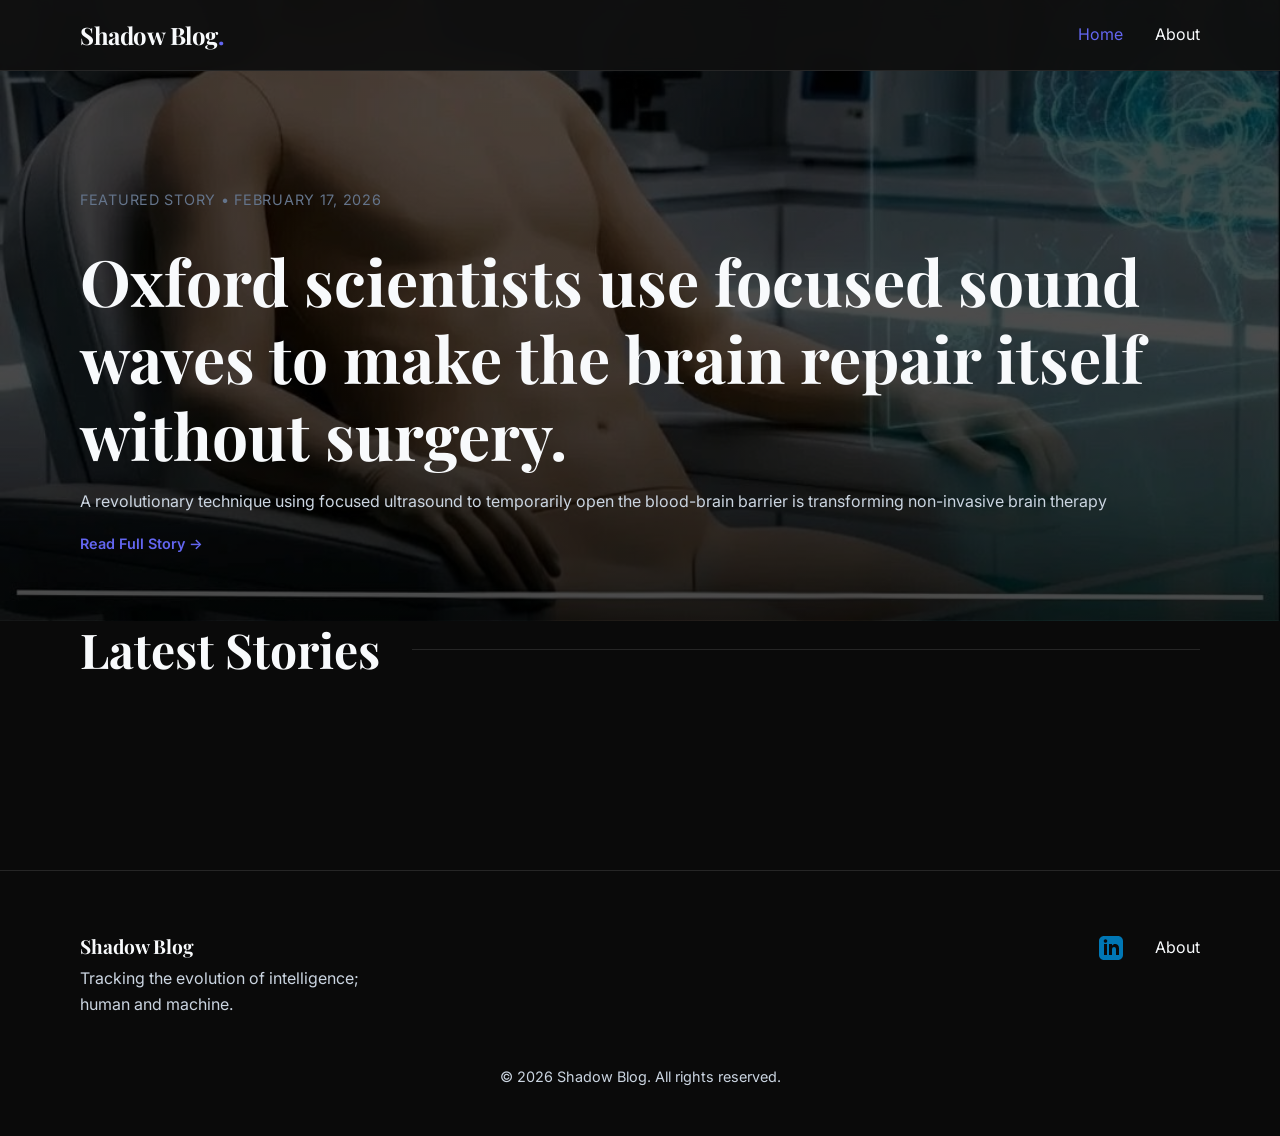
==== commit 729cd58c: "Restore stable layout and fix logo branding" ====
--- a/public/index.html
+++ b/public/index.html
@@ -25,7 +25,7 @@
     <!-- Navigation -->
     <nav class="navbar">
         <div class="container nav-container">
-            <a href="index.html" class="logo">Shadow<span class="accent">.</span></a>
+            <a href="index.html" class="logo">Shadow Blog<span class="accent">.</span></a>
 
             <button class="mobile-menu-btn" aria-label="Toggle menu">
                 <span></span>
--- a/public/css/styles.css
+++ b/public/css/styles.css
@@ -11,11 +11,11 @@
     --bg-secondary: #141414;
     --bg-card: #111111;
 
-    --text-primary: #f0f0f0;
-    /* Brighter white */
-    --text-secondary: #a0a0a0;
-    /* Crisp gray */
-    --text-muted: #666666;
+    --text-primary: #f8fafc;
+    /* Premium off-white/slate */
+    --text-secondary: #cbd5e1;
+    /* Soft light gray */
+    --text-muted: #64748b;
 
     --accent: #6366f1;
     /* Modern Indigo/Blurple */
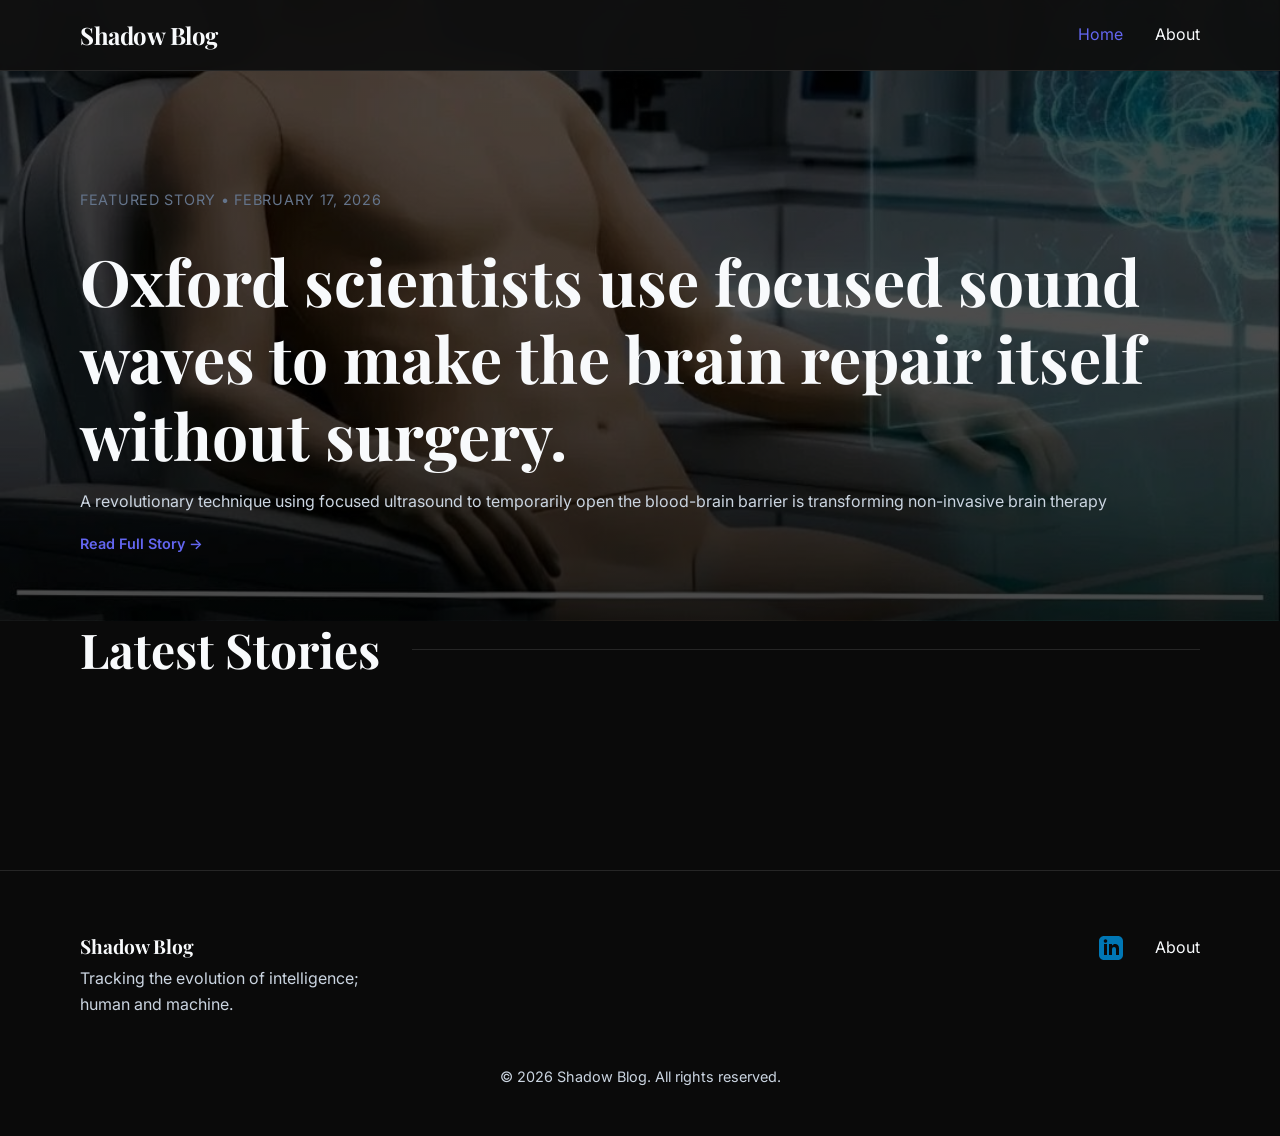
==== commit 5a7e7e17: "Remove logo dot and enhance mobile responsiveness" ====
--- a/public/index.html
+++ b/public/index.html
@@ -25,7 +25,7 @@
     <!-- Navigation -->
     <nav class="navbar">
         <div class="container nav-container">
-            <a href="index.html" class="logo">Shadow Blog<span class="accent">.</span></a>
+            <a href="index.html" class="logo">Shadow Blog</a>
 
             <button class="mobile-menu-btn" aria-label="Toggle menu">
                 <span></span>
--- a/public/css/styles.css
+++ b/public/css/styles.css
@@ -528,11 +528,21 @@
     border-color: var(--accent);
 }
 
-/* Responsive */
+/* Responsive Adjustments */
+@media (max-width: 1024px) {
+    .container {
+        width: 92%;
+    }
+}
+
 @media (max-width: 768px) {
+    :root {
+        --spacing-lg: 2.5rem;
+        --spacing-xl: 4rem;
+    }
+
     .nav-links {
         display: none;
-        /* Hide for now, JS will toggle */
         position: absolute;
         top: 100%;
         left: 0;
@@ -541,6 +551,7 @@
         flex-direction: column;
         padding: var(--spacing-md);
         border-bottom: 1px solid var(--border-color);
+        gap: var(--spacing-sm);
     }
 
     .nav-links.open {
@@ -551,7 +562,60 @@
         display: flex;
     }
 
+    .hero {
+        padding: calc(var(--spacing-xl) + 40px) 0 var(--spacing-md);
+        min-height: auto;
+    }
+
     h1 {
-        font-size: 2.5rem;
+        font-size: 2.2rem;
+    }
+
+    .posts-grid {
+        grid-template-columns: 1fr;
+        gap: var(--spacing-sm);
+    }
+
+    .footer-content {
+        flex-direction: column;
+        gap: var(--spacing-md);
+    }
+
+    /* Article specific mobile styles */
+    .post-header {
+        padding-top: var(--spacing-lg);
+    }
+
+    .post-content h2 {
+        font-size: 1.8rem;
+    }
+
+    .post-content p {
+        font-size: 1.1rem;
+        text-align: left;
+        /* Better for mobile readability */
+    }
+
+    .table-container {
+        margin: var(--spacing-sm) -1rem;
+        width: calc(100% + 2rem);
+        border-radius: 0;
+        border-right: none;
+        border-left: none;
+    }
+}
+
+@media (max-width: 480px) {
+    h1 {
+        font-size: 1.8rem;
+    }
+
+    .hero-meta {
+        font-size: 0.8rem;
+    }
+
+    .btn-primary {
+        width: 100%;
+        text-align: center;
     }
 }
